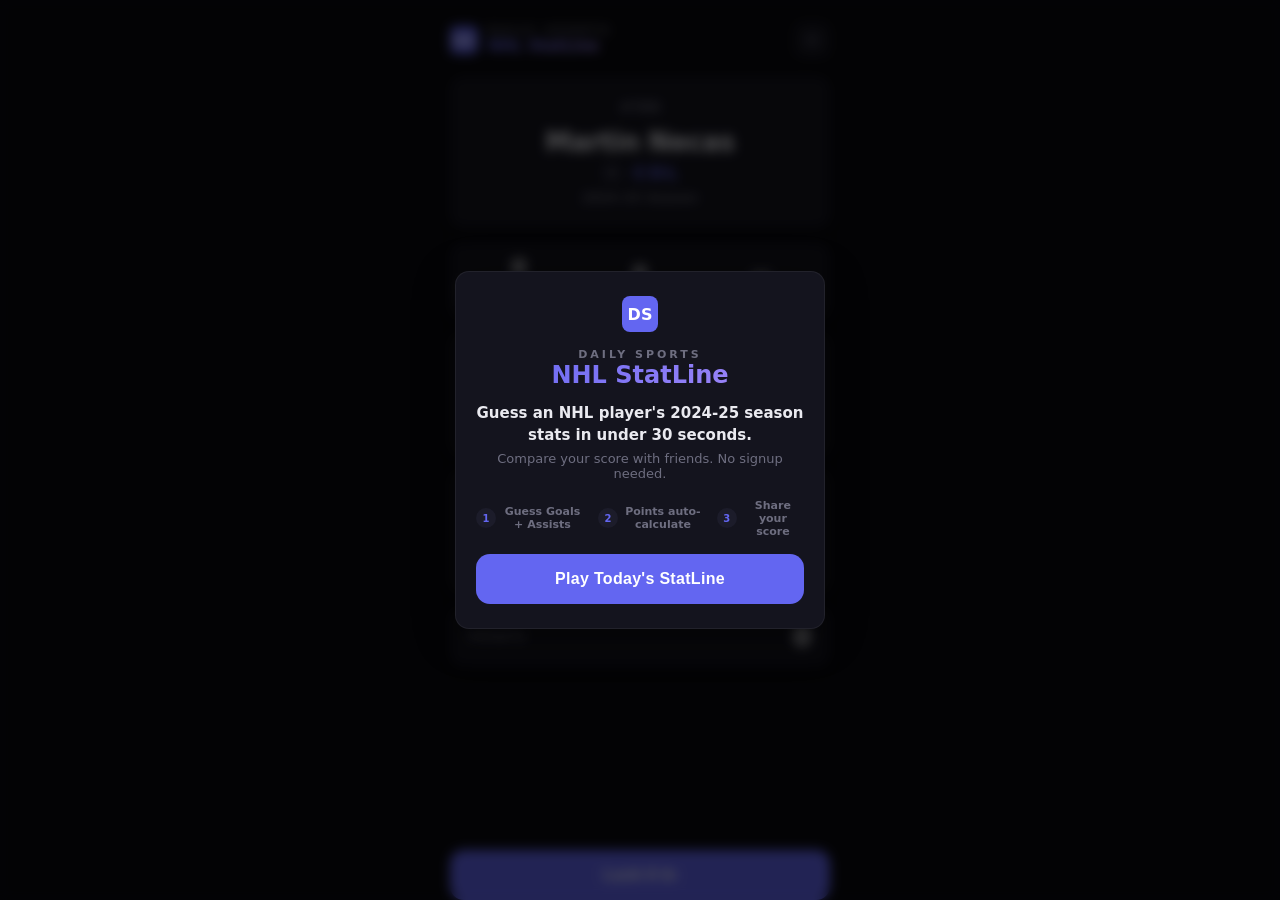
==== index.html @ 8501316b "Initial commit" ====
<!DOCTYPE html>
<html lang="en" data-theme="dark">
<head>
  <meta charset="UTF-8">
  <meta name="viewport" content="width=device-width, initial-scale=1.0, user-scalable=no">
  <meta name="theme-color" content="#0a0a0f">
  <meta name="apple-mobile-web-app-capable" content="yes">
  <meta name="apple-mobile-web-app-status-bar-style" content="black-translucent">
  <title>Daily Sports — NHL</title>
  <link rel="stylesheet" href="styles.css">
</head>
<body>
  <div id="app">
    <div id="welcome-modal">
      <div class="modal-overlay" id="welcome-overlay"></div>
      <div class="modal-content welcome-content">
        <div class="welcome-logo">
          <svg class="brand-logo" viewBox="0 0 36 36" width="36" height="36" xmlns="http://www.w3.org/2000/svg">
            <rect width="36" height="36" rx="8" fill="currentColor" class="logo-bg"/>
            <text x="18" y="24" text-anchor="middle" font-size="16" font-weight="800" font-family="-apple-system, system-ui, sans-serif" fill="currentColor" class="logo-text">DS</text>
          </svg>
        </div>

        <!-- First-time content -->
        <div id="welcome-new">
          <div class="welcome-brand">DAILY SPORTS</div>
          <div class="welcome-title">NHL StatLine</div>
          <p class="intro-tagline">Guess an NHL player's 2024-25 season stats in under 30 seconds.</p>
          <p class="intro-supporting">Compare your score with friends. No signup needed.</p>
          <div class="how-it-works">
            <div class="step"><span class="step-num">1</span> Guess Goals + Assists</div>
            <div class="step"><span class="step-num">2</span> Points auto-calculate</div>
            <div class="step"><span class="step-num">3</span> Share your score</div>
          </div>
        </div>

        <!-- Returning user (not played today) -->
        <div id="welcome-returning" class="hidden">
          <div class="welcome-daily-label" id="welcome-daily-label">Daily Sports NHL #457</div>
          <div class="welcome-player" id="welcome-player"></div>
          <p class="welcome-prompt">How well do you know NHL stats?</p>
        </div>

        <!-- Already played today -->
        <div id="welcome-played" class="hidden">
          <div class="welcome-daily-label" id="welcome-played-label">Daily Sports NHL #457</div>
          <p class="welcome-played-msg">You already played today.</p>
          <div class="welcome-score" id="welcome-score"></div>
          <div class="welcome-score-sub" id="welcome-score-label"></div>
        </div>

        <button id="play-cta" class="btn-primary">Play Today's StatLine</button>
      </div>
    </div>

    <main id="game-screen">
      <div class="game-header">
        <div class="brand-left">
          <svg class="brand-logo brand-logo-sm" viewBox="0 0 36 36" width="28" height="28" xmlns="http://www.w3.org/2000/svg">
            <rect width="36" height="36" rx="8" fill="currentColor" class="logo-bg"/>
            <text x="18" y="24" text-anchor="middle" font-size="16" font-weight="800" font-family="-apple-system, system-ui, sans-serif" fill="currentColor" class="logo-text">DS</text>
          </svg>
          <div class="brand-text">
            <h1>DAILY SPORTS</h1>
            <div class="subtitle subtitle-sm">NHL StatLine</div>
          </div>
        </div>
        <button id="theme-toggle" class="theme-toggle" aria-label="Toggle theme">
          <svg class="icon-sun" viewBox="0 0 20 20" width="18" height="18"><circle cx="10" cy="10" r="4" fill="none" stroke="currentColor" stroke-width="1.5"/><g stroke="currentColor" stroke-width="1.5" stroke-linecap="round"><line x1="10" y1="1" x2="10" y2="3"/><line x1="10" y1="17" x2="10" y2="19"/><line x1="1" y1="10" x2="3" y2="10"/><line x1="17" y1="10" x2="19" y2="10"/><line x1="3.6" y1="3.6" x2="5" y2="5"/><line x1="15" y1="15" x2="16.4" y2="16.4"/><line x1="3.6" y1="16.4" x2="5" y2="15"/><line x1="15" y1="5" x2="16.4" y2="3.6"/></g></svg>
          <svg class="icon-moon" viewBox="0 0 20 20" width="18" height="18"><path d="M17.3 13.3A8 8 0 0 1 6.7 2.7 8 8 0 1 0 17.3 13.3z" fill="none" stroke="currentColor" stroke-width="1.5" stroke-linecap="round" stroke-linejoin="round"/></svg>
        </button>
      </div>

      <div class="player-card">
        <div class="card-header">
          <span class="game-number" id="game-number">#1</span>
        </div>
        <div class="player-name" id="player-name">Connor McDavid</div>
        <div class="player-meta">
          <span class="position-badge" id="position-badge">C</span>
          <span class="team-badge" id="team-badge">EDM</span>
        </div>
        <div class="season-label" id="season-label">2024-25 Season</div>
      </div>

      <div class="user-stats-row" id="user-stats-row">
        <div class="user-stat">
          <span class="user-stat-value" id="current-streak">0</span>
          <span class="user-stat-label" id="current-streak-label">Streak</span>
        </div>
        <div class="stat-divider"></div>
        <div class="user-stat">
          <span class="user-stat-value" id="best-streak">0</span>
          <span class="user-stat-label">Best</span>
        </div>
        <div class="stat-divider"></div>
        <div class="user-stat">
          <span class="user-stat-value" id="yesterday-score">&mdash;</span>
          <span class="user-stat-label">Yesterday</span>
        </div>
      </div>

      <div class="sliders" id="sliders">
        <div class="slider-group">
          <label>
            <span class="stat-label">Goals</span>
            <span class="stat-value" id="goals-value">0</span>
          </label>
          <input type="range" id="goals" min="0" max="70" value="0" step="1">
          <div class="range-labels"><span>0</span><span>70</span></div>
        </div>

        <div class="slider-group">
          <label>
            <span class="stat-label">Assists</span>
            <span class="stat-value" id="assists-value">0</span>
          </label>
          <input type="range" id="assists" min="0" max="100" value="0" step="1">
          <div class="range-labels"><span>0</span><span>100</span></div>
        </div>

      </div>

      <div class="derived-stat" id="derived-points">
        <span class="stat-label">Points</span>
        <span class="stat-value" id="points-value">0</span>
      </div>

      <button id="submit-btn" class="btn-primary">Lock It In</button>

      <div id="share-bar" class="share-bar hidden">
        <button id="view-result-btn" class="btn-secondary">View Result</button>
        <button id="share-copy-btn" class="btn-primary">Copy Result</button>
        <button id="share-challenge-btn" class="btn-secondary">Challenge a Friend</button>
        <div class="share-helper">Send it to your group chat or post it on X</div>
        <div class="copied-msg hidden" id="copied-msg">Copied to clipboard</div>
        <div class="challenge-msg hidden" id="bar-challenge-msg">Copied — now send it to your group chat</div>
        <div class="play-again">Come back tomorrow for a new player</div>
      </div>
    </main>

    <div id="result-modal" class="hidden">
      <div class="modal-overlay" id="modal-overlay"></div>
      <div class="modal-content">
        <button class="modal-close" id="modal-close">&times;</button>
        <div class="player-reveal" id="player-reveal"></div>
        <div class="result-section-title">Your Guess vs Actual</div>
        <div class="result-stats" id="result-stats"></div>
        <div class="result-emoji" id="result-emoji"></div>
        <div class="result-score" id="result-score"></div>
        <div class="result-score-label" id="result-score-label"></div>
        <div class="result-reaction" id="result-reaction"></div>
        <div class="result-context">Most players score between 60–80</div>
        <button id="copy-btn" class="btn-primary modal-btn">Copy Result</button>
        <button id="challenge-btn" class="btn-secondary modal-btn">Challenge a Friend</button>
        <div class="copied-msg hidden" id="modal-copied-msg">Copied to clipboard</div>
        <div class="challenge-msg hidden" id="challenge-msg">Copied — now send it to your group chat</div>
      </div>
    </div>
  </div>

  <script src="app.js"></script>
</body>
</html>
---- styles.css ----
* {
  margin: 0;
  padding: 0;
  box-sizing: border-box;
  -webkit-tap-highlight-color: transparent;
}

/* ── Theme: Dark (default) ── */
:root,
[data-theme="dark"] {
  --bg: #0a0a0f;
  --surface: #14141e;
  --surface-2: #1c1c2a;
  --border: rgba(255, 255, 255, 0.06);
  --text: #eaeaf0;
  --text-dim: #6e6e80;
  --accent: #6366f1;
  --accent-glow: rgba(99, 102, 241, 0.25);
  --green: #22c55e;
  --yellow: #eab308;
  --gray: #33333f;
  --card-shadow: 0 2px 12px rgba(0, 0, 0, 0.4);
  --radius: 14px;
  --logo-bg: var(--accent);
  --logo-text: #fff;
}

/* ── Theme: Light ── */
[data-theme="light"] {
  --bg: #f4f4f8;
  --surface: #ffffff;
  --surface-2: #eeeef2;
  --border: rgba(0, 0, 0, 0.08);
  --text: #1a1a2e;
  --text-dim: #6b6b80;
  --accent: #5b5ef0;
  --accent-glow: rgba(91, 94, 240, 0.18);
  --green: #16a34a;
  --yellow: #ca8a04;
  --gray: #d4d4dc;
  --card-shadow: 0 2px 10px rgba(0, 0, 0, 0.06);
  --logo-bg: var(--accent);
  --logo-text: #fff;
}

body {
  font-family: -apple-system, BlinkMacSystemFont, 'SF Pro Display', 'Segoe UI', system-ui, sans-serif;
  background: var(--bg);
  color: var(--text);
  min-height: 100dvh;
  overflow-x: hidden;
  -webkit-font-smoothing: antialiased;
  transition: background 0.25s, color 0.25s;
}

#app {
  max-width: 420px;
  margin: 0 auto;
  padding: 12px 20px env(safe-area-inset-bottom);
  min-height: 100dvh;
  display: flex;
  flex-direction: column;
}

/* ── Brand / Header ── */
header {
  padding: 12px 0 4px;
}

.brand-row {
  display: flex;
  align-items: center;
  justify-content: space-between;
}

.brand-left {
  display: flex;
  align-items: center;
  gap: 10px;
}

.brand-logo {
  flex-shrink: 0;
}

.brand-logo .logo-bg {
  color: var(--accent);
}

.brand-logo .logo-text {
  color: var(--logo-text);
}

.brand-text {
  text-align: left;
}

.brand-text h1 {
  font-size: 11px;
  font-weight: 700;
  letter-spacing: 3px;
  color: var(--text-dim);
  text-transform: uppercase;
  line-height: 1;
}

.subtitle {
  font-size: 20px;
  font-weight: 800;
  margin-top: 1px;
  background: linear-gradient(135deg, var(--accent), #a78bfa);
  -webkit-background-clip: text;
  -webkit-text-fill-color: transparent;
  background-clip: text;
  line-height: 1.2;
}

/* ── Theme Toggle ── */
.theme-toggle {
  width: 36px;
  height: 36px;
  border-radius: 10px;
  border: 1px solid var(--border);
  background: var(--surface);
  color: var(--text-dim);
  cursor: pointer;
  display: flex;
  align-items: center;
  justify-content: center;
  transition: background 0.2s, color 0.2s;
  flex-shrink: 0;
}

.theme-toggle:hover {
  color: var(--text);
}

/* Show sun in dark mode, moon in light mode */
[data-theme="dark"] .icon-sun { display: block; }
[data-theme="dark"] .icon-moon { display: none; }
[data-theme="light"] .icon-sun { display: none; }
[data-theme="light"] .icon-moon { display: block; }

/* ── Welcome Modal ── */
#welcome-modal {
  position: fixed;
  inset: 0;
  z-index: 200;
  display: flex;
  align-items: center;
  justify-content: center;
  animation: fadeIn 0.3s ease;
}

#welcome-modal.hidden {
  display: none;
}

.welcome-content {
  max-width: 340px;
  text-align: center;
}

.welcome-logo {
  margin-bottom: 12px;
}

.welcome-brand {
  font-size: 11px;
  font-weight: 700;
  letter-spacing: 3px;
  color: var(--text-dim);
  text-transform: uppercase;
}

.welcome-title {
  font-size: 24px;
  font-weight: 800;
  background: linear-gradient(135deg, var(--accent), #a78bfa);
  -webkit-background-clip: text;
  -webkit-text-fill-color: transparent;
  background-clip: text;
  margin-bottom: 12px;
}

.welcome-daily-label {
  font-size: 13px;
  font-weight: 700;
  letter-spacing: 2px;
  color: var(--text-dim);
  text-transform: uppercase;
  margin-bottom: 8px;
}

.welcome-player {
  font-size: 26px;
  font-weight: 800;
  color: var(--text);
  margin-bottom: 8px;
}

.welcome-prompt {
  font-size: 14px;
  color: var(--text-dim);
  font-style: italic;
  margin-bottom: 16px;
}

.welcome-played-msg {
  font-size: 14px;
  color: var(--text-dim);
  margin-bottom: 12px;
}

.welcome-score {
  font-size: 36px;
  font-weight: 900;
  color: var(--text);
  line-height: 1;
  margin-bottom: 2px;
}

.welcome-score-sub {
  font-size: 14px;
  font-weight: 700;
  color: var(--accent);
  letter-spacing: 1px;
  margin-bottom: 14px;
}

.intro-tagline {
  font-size: 15px;
  font-weight: 600;
  color: var(--text);
  margin-top: 14px;
  line-height: 1.45;
}

.intro-supporting {
  font-size: 13px;
  color: var(--text-dim);
  margin-top: 4px;
}

/* ── Game Header ── */
.game-header {
  display: flex;
  align-items: center;
  justify-content: space-between;
  margin-bottom: 4px;
}

.subtitle-sm {
  font-size: 15px;
}

.how-it-works {
  display: flex;
  justify-content: center;
  gap: 14px;
  margin: 18px 0 12px;
}

.step {
  font-size: 11px;
  font-weight: 600;
  color: var(--text-dim);
  display: flex;
  align-items: center;
  gap: 5px;
}

.step-num {
  width: 20px;
  height: 20px;
  border-radius: 50%;
  background: var(--surface-2);
  color: var(--accent);
  font-size: 10px;
  font-weight: 800;
  display: flex;
  align-items: center;
  justify-content: center;
  flex-shrink: 0;
}

#play-cta {
  margin-top: 4px;
}

/* ── User Stats Row ── */
.user-stats-row {
  display: flex;
  justify-content: center;
  align-items: center;
  gap: 0;
  background: var(--surface);
  border-radius: var(--radius);
  border: 1px solid var(--border);
  padding: 14px 8px;
  box-shadow: var(--card-shadow);
}

.user-stat {
  flex: 1;
  display: flex;
  flex-direction: column;
  align-items: center;
  gap: 3px;
}

.stat-divider {
  width: 1px;
  height: 28px;
  background: var(--border);
  flex-shrink: 0;
}

.user-stat-value {
  font-size: 22px;
  font-weight: 800;
  color: var(--text);
  font-variant-numeric: tabular-nums;
  line-height: 1;
}

.user-stat-label {
  font-size: 10px;
  font-weight: 700;
  color: var(--text-dim);
  text-transform: uppercase;
  letter-spacing: 0.8px;
}

/* ── Main Game ── */
main {
  flex: 1;
  display: flex;
  flex-direction: column;
  gap: 14px;
  padding-top: 10px;
}

.player-card {
  background: var(--surface);
  border-radius: var(--radius);
  padding: 22px 20px;
  text-align: center;
  border: 1px solid var(--border);
  box-shadow: var(--card-shadow);
}

.card-header {
  display: flex;
  justify-content: center;
  align-items: center;
  margin-bottom: 12px;
  font-size: 14px;
  color: var(--text-dim);
  font-weight: 700;
}

.player-name {
  font-size: 26px;
  font-weight: 800;
  margin-bottom: 6px;
  letter-spacing: -0.3px;
}

.player-meta {
  display: flex;
  justify-content: center;
  align-items: center;
  gap: 8px;
}

.position-badge {
  font-size: 12px;
  font-weight: 700;
  color: var(--text-dim);
  background: var(--surface-2);
  padding: 3px 8px;
  border-radius: 6px;
  letter-spacing: 1px;
}

.team-badge {
  font-size: 17px;
  font-weight: 800;
  letter-spacing: 3px;
  color: var(--accent);
}

.season-label {
  font-size: 12px;
  font-weight: 600;
  color: var(--text-dim);
  margin-top: 8px;
  letter-spacing: 0.5px;
}

/* ── Sliders ── */
.sliders {
  display: flex;
  flex-direction: column;
  gap: 14px;
}

.slider-group {
  background: var(--surface);
  border-radius: var(--radius);
  padding: 14px 18px 10px;
  border: 1px solid var(--border);
  box-shadow: var(--card-shadow);
}

.slider-group label {
  display: flex;
  justify-content: space-between;
  align-items: center;
  margin-bottom: 10px;
}

.stat-label {
  font-size: 12px;
  font-weight: 700;
  color: var(--text-dim);
  text-transform: uppercase;
  letter-spacing: 1.2px;
}

.stat-value {
  font-size: 26px;
  font-weight: 800;
  color: var(--text);
  min-width: 36px;
  text-align: right;
  font-variant-numeric: tabular-nums;
}

input[type="range"] {
  -webkit-appearance: none;
  appearance: none;
  width: 100%;
  height: 40px;
  background: transparent;
  cursor: pointer;
  touch-action: none;
}

input[type="range"]::-webkit-slider-runnable-track {
  height: 6px;
  background: var(--surface-2);
  border-radius: 3px;
}

input[type="range"]::-webkit-slider-thumb {
  -webkit-appearance: none;
  appearance: none;
  width: 28px;
  height: 28px;
  border-radius: 50%;
  background: var(--accent);
  margin-top: -11px;
  box-shadow: 0 0 12px var(--accent-glow);
  border: 3px solid var(--bg);
}

input[type="range"]::-moz-range-track {
  height: 6px;
  background: var(--surface-2);
  border-radius: 3px;
  border: none;
}

input[type="range"]::-moz-range-thumb {
  width: 28px;
  height: 28px;
  border-radius: 50%;
  background: var(--accent);
  box-shadow: 0 0 12px var(--accent-glow);
  border: 3px solid var(--bg);
}

input[type="range"]:disabled {
  opacity: 0.4;
  cursor: default;
}

.range-labels {
  display: flex;
  justify-content: space-between;
  font-size: 10px;
  color: var(--text-dim);
  margin-top: 2px;
  padding: 0 2px;
}

.derived-stat {
  background: var(--surface);
  border-radius: var(--radius);
  padding: 14px 18px;
  border: 1px solid var(--border);
  display: flex;
  justify-content: space-between;
  align-items: center;
  box-shadow: var(--card-shadow);
}

/* ── Buttons ── */
.btn-primary {
  width: 100%;
  padding: 16px;
  border: none;
  border-radius: var(--radius);
  background: var(--accent);
  color: white;
  font-size: 16px;
  font-weight: 700;
  cursor: pointer;
  letter-spacing: 0.3px;
  transition: transform 0.1s, opacity 0.2s;
}

#submit-btn {
  margin-top: auto;
}

.btn-primary:active {
  transform: scale(0.97);
}

.btn-primary:disabled {
  opacity: 0.35;
  cursor: not-allowed;
  transform: none;
}

.btn-secondary {
  width: 100%;
  padding: 13px;
  border: 1.5px solid var(--border);
  border-radius: var(--radius);
  background: var(--surface);
  color: var(--text);
  font-size: 14px;
  font-weight: 600;
  cursor: pointer;
  letter-spacing: 0.3px;
  transition: transform 0.1s, border-color 0.2s;
}

.btn-secondary:active {
  transform: scale(0.97);
  border-color: var(--accent);
}

.share-helper {
  text-align: center;
  font-size: 11px;
  color: var(--text-dim);
}

/* ── Share Bar (locked game screen) ── */
.share-bar {
  display: flex;
  flex-direction: column;
  gap: 8px;
  margin-top: 4px;
}

.share-bar.hidden {
  display: none;
}

/* ── Result Modal ── */
#result-modal {
  position: fixed;
  inset: 0;
  z-index: 100;
  display: flex;
  align-items: center;
  justify-content: center;
  animation: fadeIn 0.3s ease;
}

#result-modal.hidden {
  display: none;
}

.modal-overlay {
  position: absolute;
  inset: 0;
  background: rgba(0, 0, 0, 0.65);
  backdrop-filter: blur(6px);
  -webkit-backdrop-filter: blur(6px);
}

.modal-content {
  position: relative;
  background: var(--surface);
  border-radius: var(--radius);
  padding: 24px 20px;
  text-align: center;
  border: 1px solid var(--border);
  box-shadow: 0 8px 40px rgba(0, 0, 0, 0.4);
  width: calc(100% - 40px);
  max-width: 370px;
  max-height: 90vh;
  overflow-y: auto;
  z-index: 1;
}

.modal-close {
  position: absolute;
  top: 10px;
  right: 14px;
  background: none;
  border: none;
  color: var(--text-dim);
  font-size: 26px;
  cursor: pointer;
  line-height: 1;
  padding: 4px;
}

.modal-close:hover {
  color: var(--text);
}

.modal-btn {
  margin-top: 8px;
}

/* ── Result Content ── */
.player-reveal {
  font-size: 24px;
  font-weight: 800;
  margin-bottom: 6px;
  letter-spacing: -0.3px;
}

.result-section-title {
  font-size: 10px;
  font-weight: 700;
  color: var(--text-dim);
  text-transform: uppercase;
  letter-spacing: 2px;
  margin-bottom: 12px;
}

.result-stats {
  display: flex;
  flex-direction: column;
  gap: 8px;
  margin-bottom: 16px;
}

.stat-row {
  display: flex;
  justify-content: space-between;
  align-items: center;
  padding: 8px 14px;
  background: var(--surface-2);
  border-radius: 10px;
}

.stat-row-name {
  font-size: 12px;
  font-weight: 700;
  color: var(--text-dim);
  text-transform: uppercase;
  letter-spacing: 1px;
  min-width: 65px;
}

.stat-row-values {
  display: flex;
  align-items: center;
  gap: 8px;
  font-variant-numeric: tabular-nums;
}

.stat-guess {
  font-size: 18px;
  font-weight: 800;
  min-width: 32px;
  text-align: center;
  padding: 3px 8px;
  border-radius: 7px;
}

.stat-guess.exact {
  background: var(--green);
  color: white;
}

.stat-guess.close {
  background: var(--yellow);
  color: #1a1a1a;
}

.stat-guess.miss {
  background: var(--gray);
  color: var(--text-dim);
}

.stat-guess.info {
  background: transparent;
  color: var(--text-dim);
  border: 1px solid var(--border);
}

.stat-arrow {
  font-size: 14px;
  color: var(--text-dim);
}

.stat-actual-val {
  font-size: 18px;
  font-weight: 800;
  color: var(--text);
  min-width: 32px;
  text-align: center;
}

.result-emoji {
  font-size: 26px;
  letter-spacing: 6px;
  margin-bottom: 12px;
}

.result-score {
  font-size: 44px;
  font-weight: 900;
  margin-bottom: 0;
  line-height: 1;
}

.result-score span {
  font-size: 16px;
  color: var(--text-dim);
  font-weight: 600;
}

.result-score-label {
  font-size: 14px;
  font-weight: 700;
  color: var(--accent);
  letter-spacing: 1px;
  margin-top: 4px;
  margin-bottom: 2px;
}

.result-reaction {
  font-size: 13px;
  font-weight: 600;
  color: var(--text);
  font-style: italic;
  margin-top: 4px;
  margin-bottom: 2px;
}

.result-context {
  font-size: 10px;
  color: var(--text-dim);
  margin-bottom: 6px;
}

/* ── Feedback Messages ── */
.challenge-msg {
  text-align: center;
  color: var(--accent);
  font-weight: 600;
  font-size: 12px;
  transition: opacity 0.3s;
  margin-top: 4px;
}

.challenge-msg.hidden {
  opacity: 0;
}

.copied-msg {
  text-align: center;
  color: var(--green);
  font-weight: 600;
  font-size: 13px;
  transition: opacity 0.3s;
}

.copied-msg.hidden {
  opacity: 0;
}

.play-again {
  text-align: center;
  color: var(--text-dim);
  font-size: 13px;
  font-weight: 500;
  padding: 6px 0 12px;
}

.hidden {
  display: none;
}

@keyframes fadeIn {
  from { opacity: 0; transform: translateY(8px); }
  to { opacity: 1; transform: translateY(0); }
}

@media (max-height: 700px) {
  .slider-group { padding: 10px 14px 8px; }
  .stat-value { font-size: 22px; }
  .player-card { padding: 16px; }
  .player-name { font-size: 22px; }
  .user-stats-row { padding: 10px 8px; }
  .user-stat-value { font-size: 18px; }
}
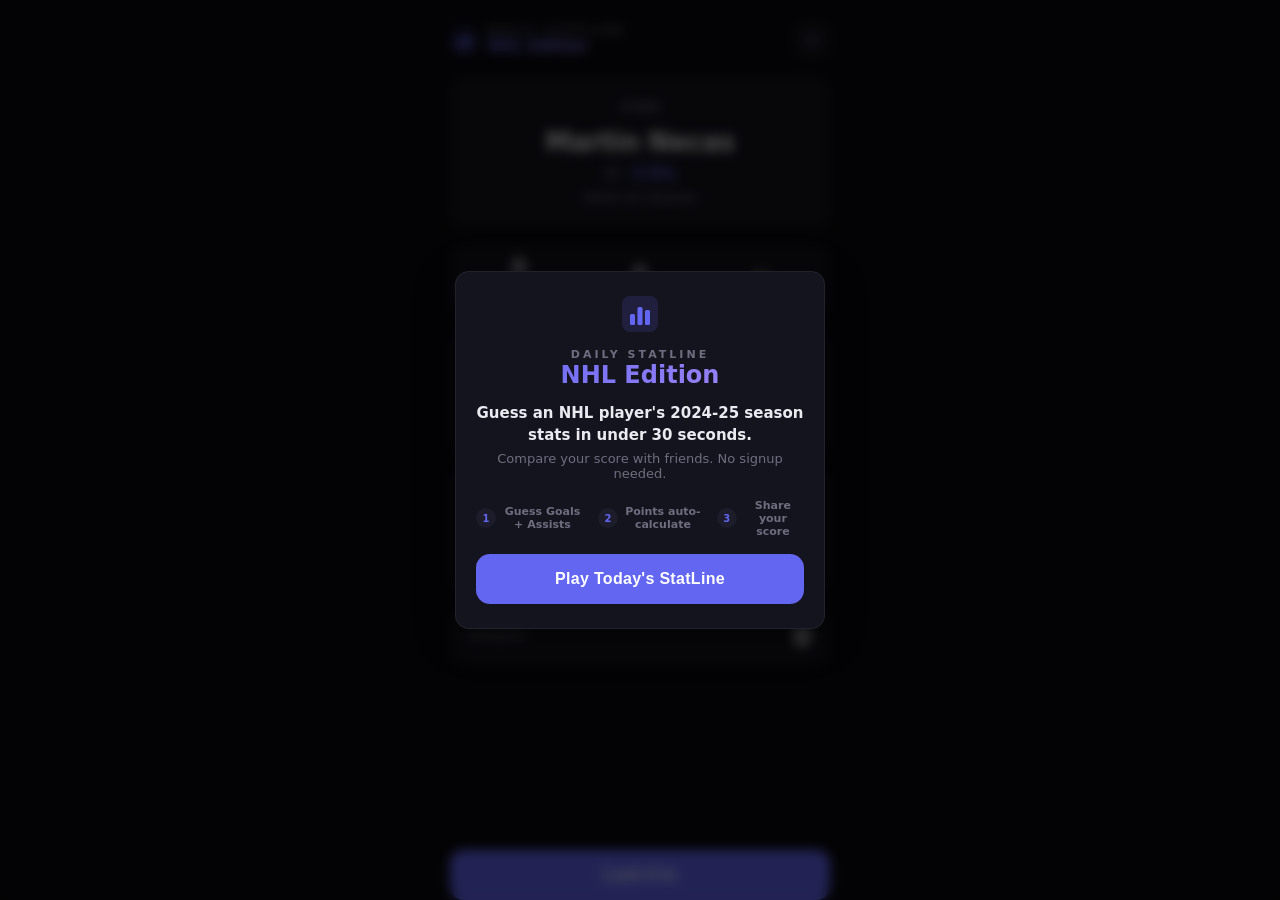
==== commit 4a41f4bb: "Update post-launch" ====
--- a/index.html
+++ b/index.html
@@ -6,7 +6,7 @@
   <meta name="theme-color" content="#0a0a0f">
   <meta name="apple-mobile-web-app-capable" content="yes">
   <meta name="apple-mobile-web-app-status-bar-style" content="black-translucent">
-  <title>Daily Sports — NHL</title>
+  <title>Daily StatLine — NHL Edition</title>
   <link rel="stylesheet" href="styles.css">
 </head>
 <body>
@@ -16,15 +16,17 @@
       <div class="modal-content welcome-content">
         <div class="welcome-logo">
           <svg class="brand-logo" viewBox="0 0 36 36" width="36" height="36" xmlns="http://www.w3.org/2000/svg">
-            <rect width="36" height="36" rx="8" fill="currentColor" class="logo-bg"/>
-            <text x="18" y="24" text-anchor="middle" font-size="16" font-weight="800" font-family="-apple-system, system-ui, sans-serif" fill="currentColor" class="logo-text">DS</text>
+            <rect width="36" height="36" rx="8" fill="var(--accent)" opacity="0.15"/>
+            <rect x="8" y="18" width="5" height="11" rx="1.5" fill="var(--accent)"/>
+            <rect x="15.5" y="11" width="5" height="18" rx="1.5" fill="var(--accent)"/>
+            <rect x="23" y="14" width="5" height="15" rx="1.5" fill="var(--accent)"/>
           </svg>
         </div>
 
         <!-- First-time content -->
         <div id="welcome-new">
-          <div class="welcome-brand">DAILY SPORTS</div>
-          <div class="welcome-title">NHL StatLine</div>
+          <div class="welcome-brand">DAILY STATLINE</div>
+          <div class="welcome-title">NHL Edition</div>
           <p class="intro-tagline">Guess an NHL player's 2024-25 season stats in under 30 seconds.</p>
           <p class="intro-supporting">Compare your score with friends. No signup needed.</p>
           <div class="how-it-works">
@@ -36,14 +38,14 @@
 
         <!-- Returning user (not played today) -->
         <div id="welcome-returning" class="hidden">
-          <div class="welcome-daily-label" id="welcome-daily-label">Daily Sports NHL #457</div>
+          <div class="welcome-daily-label" id="welcome-daily-label">Daily StatLine #457</div>
           <div class="welcome-player" id="welcome-player"></div>
           <p class="welcome-prompt">How well do you know NHL stats?</p>
         </div>
 
         <!-- Already played today -->
         <div id="welcome-played" class="hidden">
-          <div class="welcome-daily-label" id="welcome-played-label">Daily Sports NHL #457</div>
+          <div class="welcome-daily-label" id="welcome-played-label">Daily StatLine #457</div>
           <p class="welcome-played-msg">You already played today.</p>
           <div class="welcome-score" id="welcome-score"></div>
           <div class="welcome-score-sub" id="welcome-score-label"></div>
@@ -57,12 +59,14 @@
       <div class="game-header">
         <div class="brand-left">
           <svg class="brand-logo brand-logo-sm" viewBox="0 0 36 36" width="28" height="28" xmlns="http://www.w3.org/2000/svg">
-            <rect width="36" height="36" rx="8" fill="currentColor" class="logo-bg"/>
-            <text x="18" y="24" text-anchor="middle" font-size="16" font-weight="800" font-family="-apple-system, system-ui, sans-serif" fill="currentColor" class="logo-text">DS</text>
+            <rect width="36" height="36" rx="8" fill="var(--accent)" opacity="0.15"/>
+            <rect x="8" y="18" width="5" height="11" rx="1.5" fill="var(--accent)"/>
+            <rect x="15.5" y="11" width="5" height="18" rx="1.5" fill="var(--accent)"/>
+            <rect x="23" y="14" width="5" height="15" rx="1.5" fill="var(--accent)"/>
           </svg>
           <div class="brand-text">
-            <h1>DAILY SPORTS</h1>
-            <div class="subtitle subtitle-sm">NHL StatLine</div>
+            <h1>DAILY STATLINE</h1>
+            <div class="subtitle subtitle-sm">NHL Edition</div>
           </div>
         </div>
         <button id="theme-toggle" class="theme-toggle" aria-label="Toggle theme">
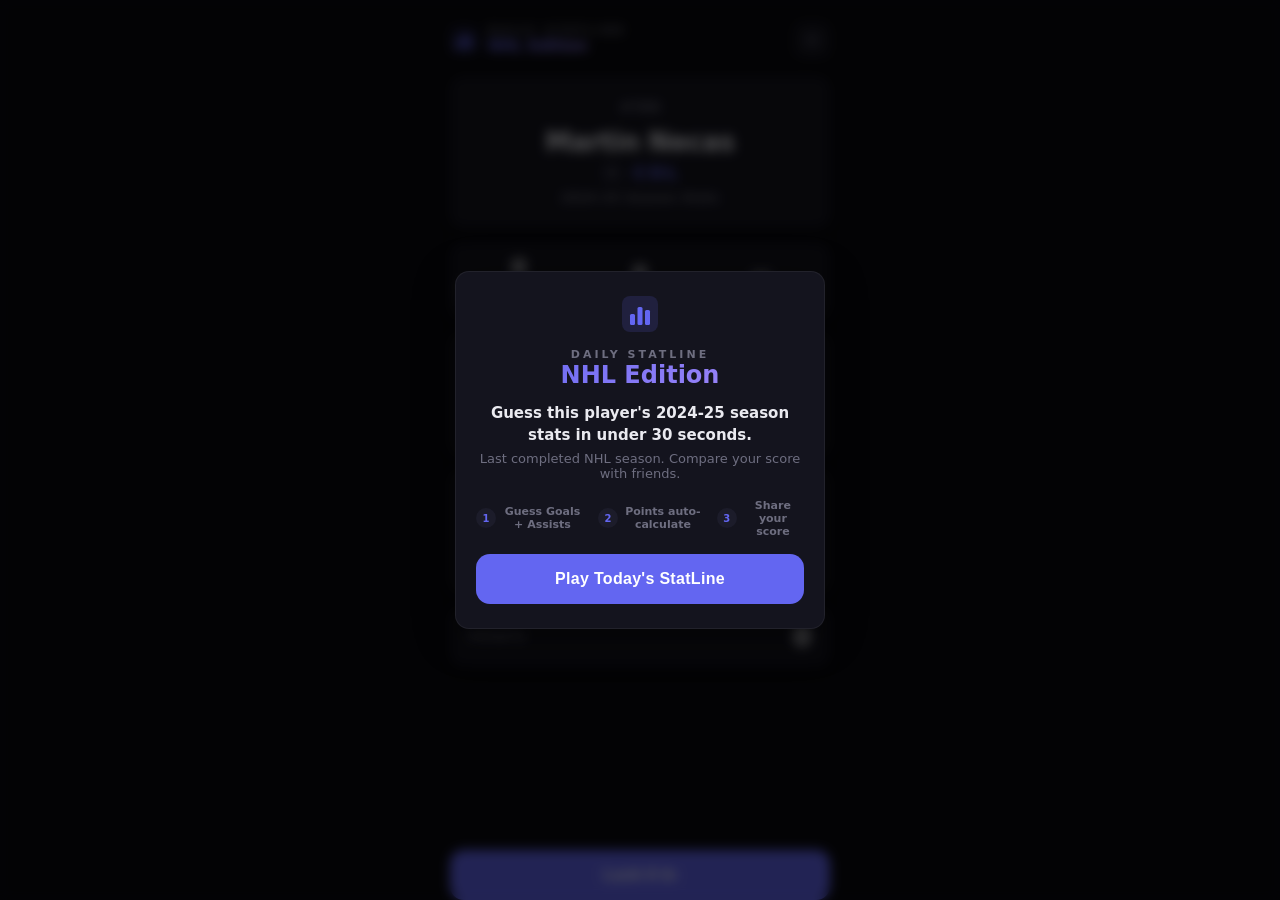
==== commit 30d4cbc6: "Updating Stats Disclaimer" ====
--- a/index.html
+++ b/index.html
@@ -27,8 +27,8 @@
         <div id="welcome-new">
           <div class="welcome-brand">DAILY STATLINE</div>
           <div class="welcome-title">NHL Edition</div>
-          <p class="intro-tagline">Guess an NHL player's 2024-25 season stats in under 30 seconds.</p>
-          <p class="intro-supporting">Compare your score with friends. No signup needed.</p>
+          <p class="intro-tagline">Guess this player's 2024-25 season stats in under 30 seconds.</p>
+          <p class="intro-supporting">Last completed NHL season. Compare your score with friends.</p>
           <div class="how-it-works">
             <div class="step"><span class="step-num">1</span> Guess Goals + Assists</div>
             <div class="step"><span class="step-num">2</span> Points auto-calculate</div>
@@ -84,7 +84,7 @@
           <span class="position-badge" id="position-badge">C</span>
           <span class="team-badge" id="team-badge">EDM</span>
         </div>
-        <div class="season-label" id="season-label">2024-25 Season</div>
+        <div class="season-label" id="season-label">2024-25 Season Stats</div>
       </div>
 
       <div class="user-stats-row" id="user-stats-row">
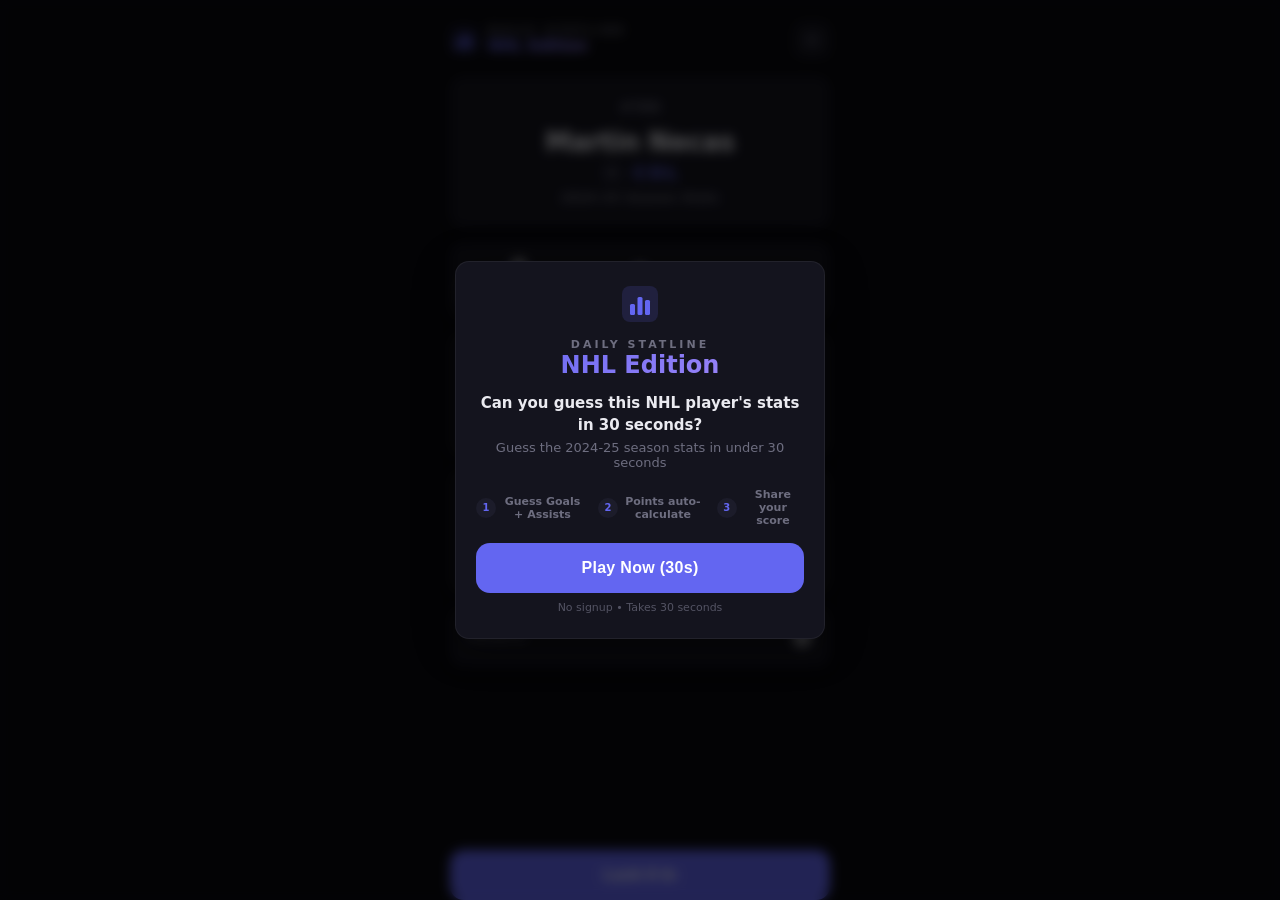
==== commit e1b10b19: "Updating UX" ====
--- a/index.html
+++ b/index.html
@@ -27,8 +27,8 @@
         <div id="welcome-new">
           <div class="welcome-brand">DAILY STATLINE</div>
           <div class="welcome-title">NHL Edition</div>
-          <p class="intro-tagline">Guess this player's 2024-25 season stats in under 30 seconds.</p>
-          <p class="intro-supporting">Last completed NHL season. Compare your score with friends.</p>
+          <p class="intro-tagline">Can you guess this NHL player's stats in 30 seconds?</p>
+          <p class="intro-supporting">Guess the 2024-25 season stats in under 30 seconds</p>
           <div class="how-it-works">
             <div class="step"><span class="step-num">1</span> Guess Goals + Assists</div>
             <div class="step"><span class="step-num">2</span> Points auto-calculate</div>
@@ -40,7 +40,7 @@
         <div id="welcome-returning" class="hidden">
           <div class="welcome-daily-label" id="welcome-daily-label">Daily StatLine #457</div>
           <div class="welcome-player" id="welcome-player"></div>
-          <p class="welcome-prompt">How well do you know NHL stats?</p>
+          <p class="welcome-prompt">Can you beat today's NHL stat line?</p>
         </div>
 
         <!-- Already played today -->
@@ -51,7 +51,8 @@
           <div class="welcome-score-sub" id="welcome-score-label"></div>
         </div>
 
-        <button id="play-cta" class="btn-primary">Play Today's StatLine</button>
+        <button id="play-cta" class="btn-primary">Play Now (30s)</button>
+        <div class="cta-subtext">No signup &bull; Takes 30 seconds</div>
       </div>
     </div>
 
--- a/styles.css
+++ b/styles.css
@@ -288,6 +288,14 @@
   margin-top: 4px;
 }
 
+.cta-subtext {
+  text-align: center;
+  font-size: 11px;
+  color: var(--text-dim);
+  opacity: 0.7;
+  margin-top: 8px;
+}
+
 /* ── User Stats Row ── */
 .user-stats-row {
   display: flex;
